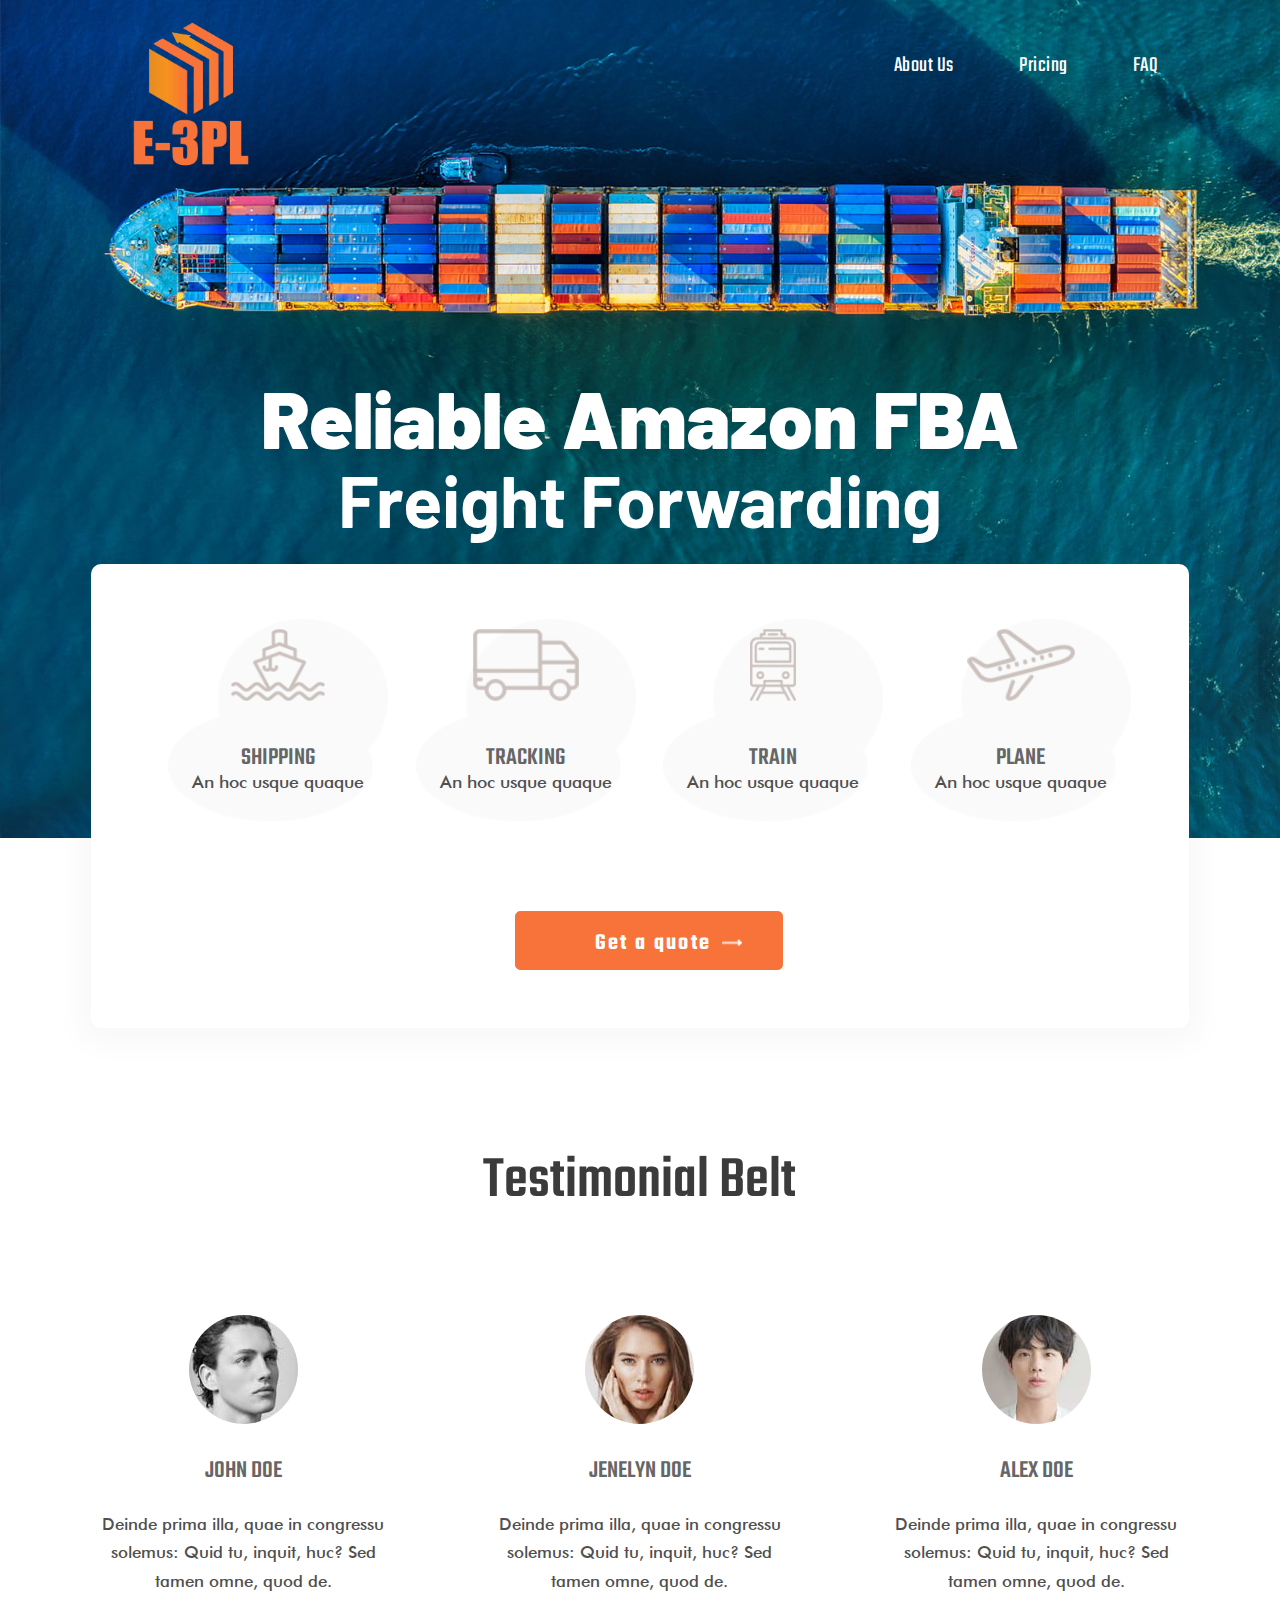
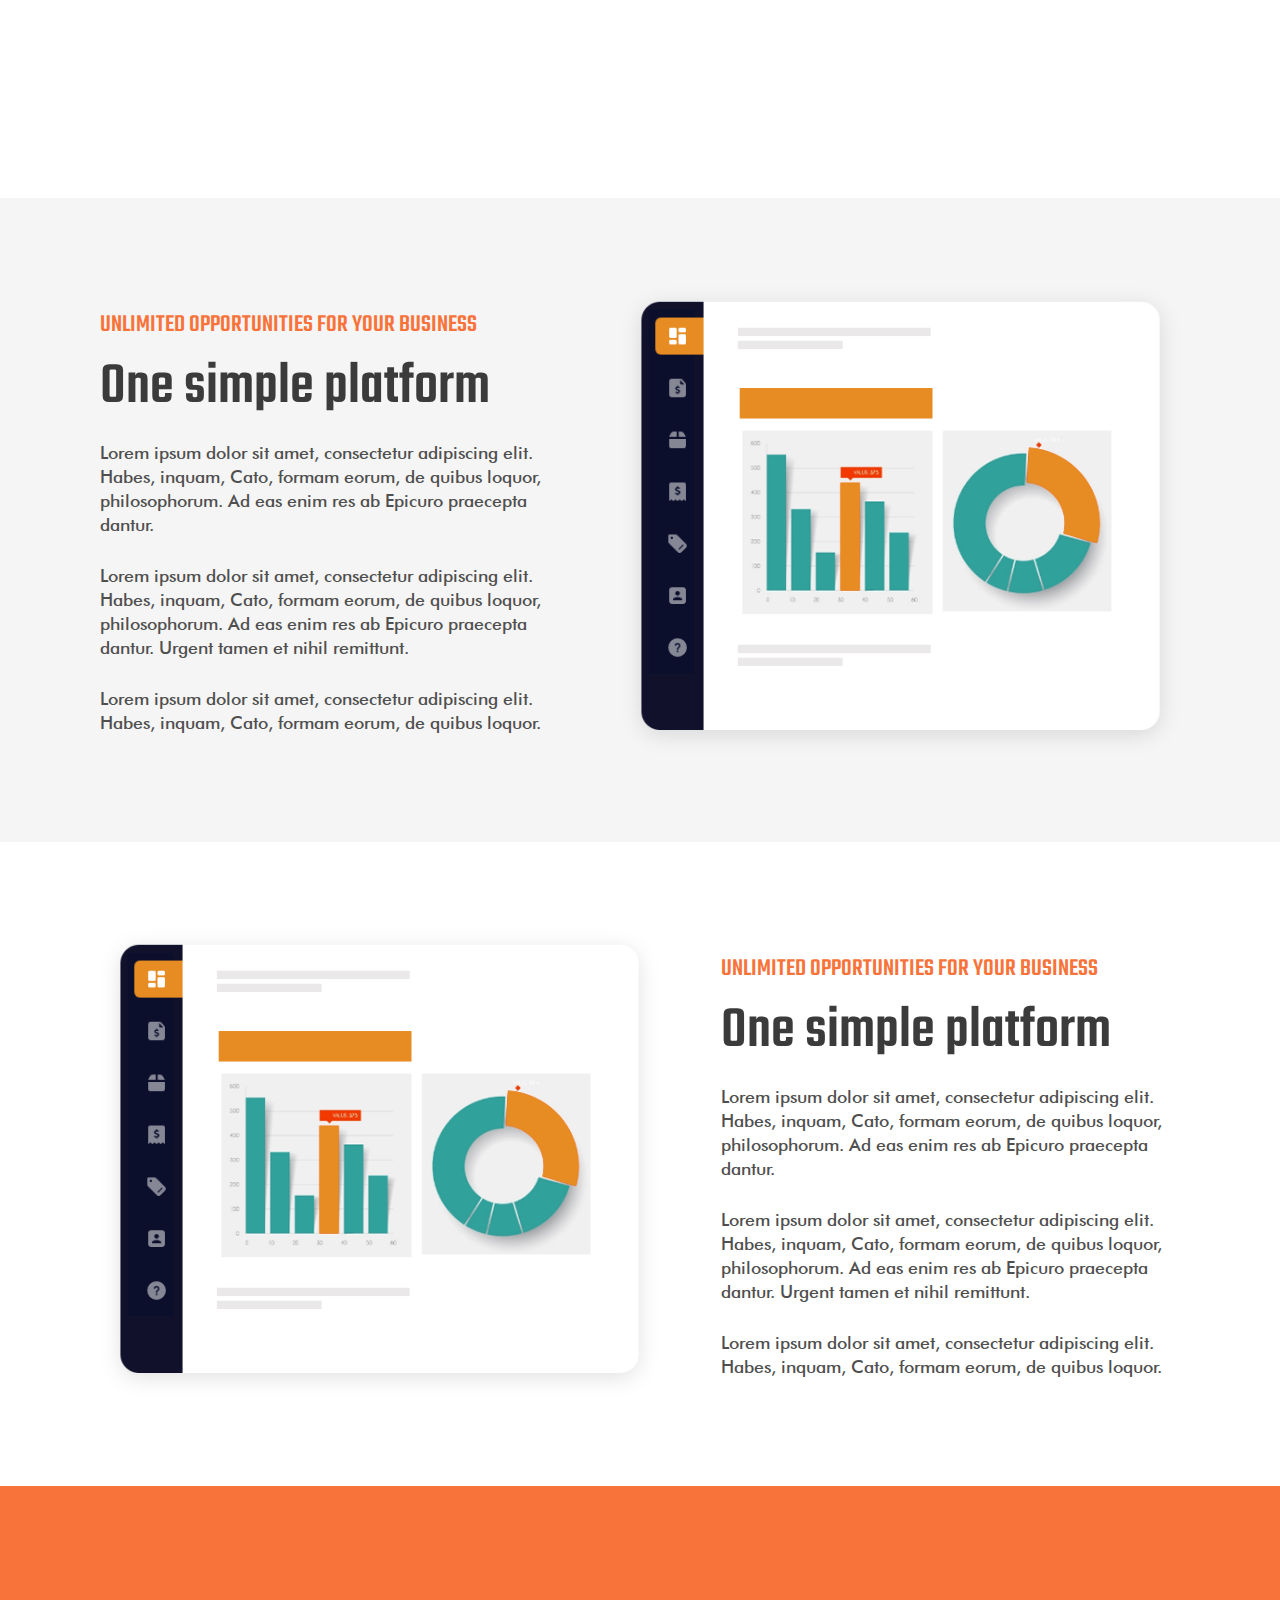
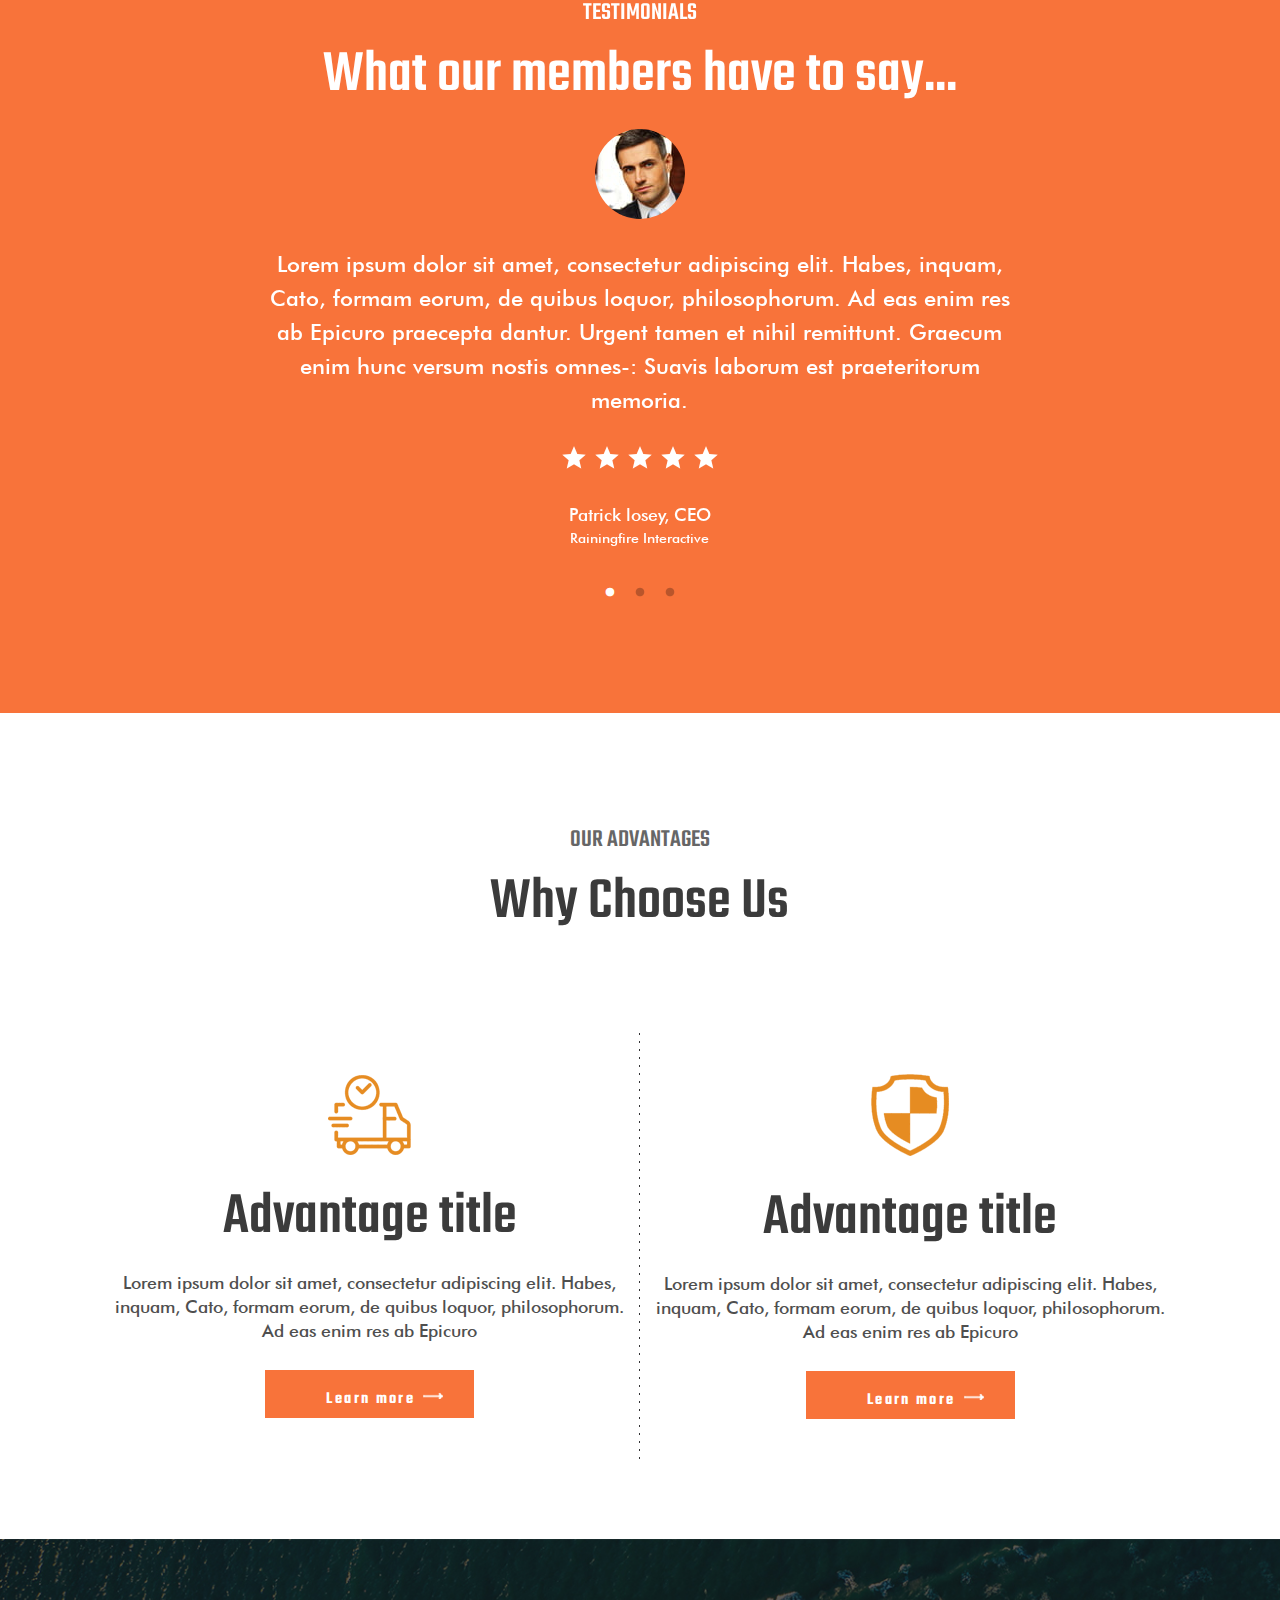
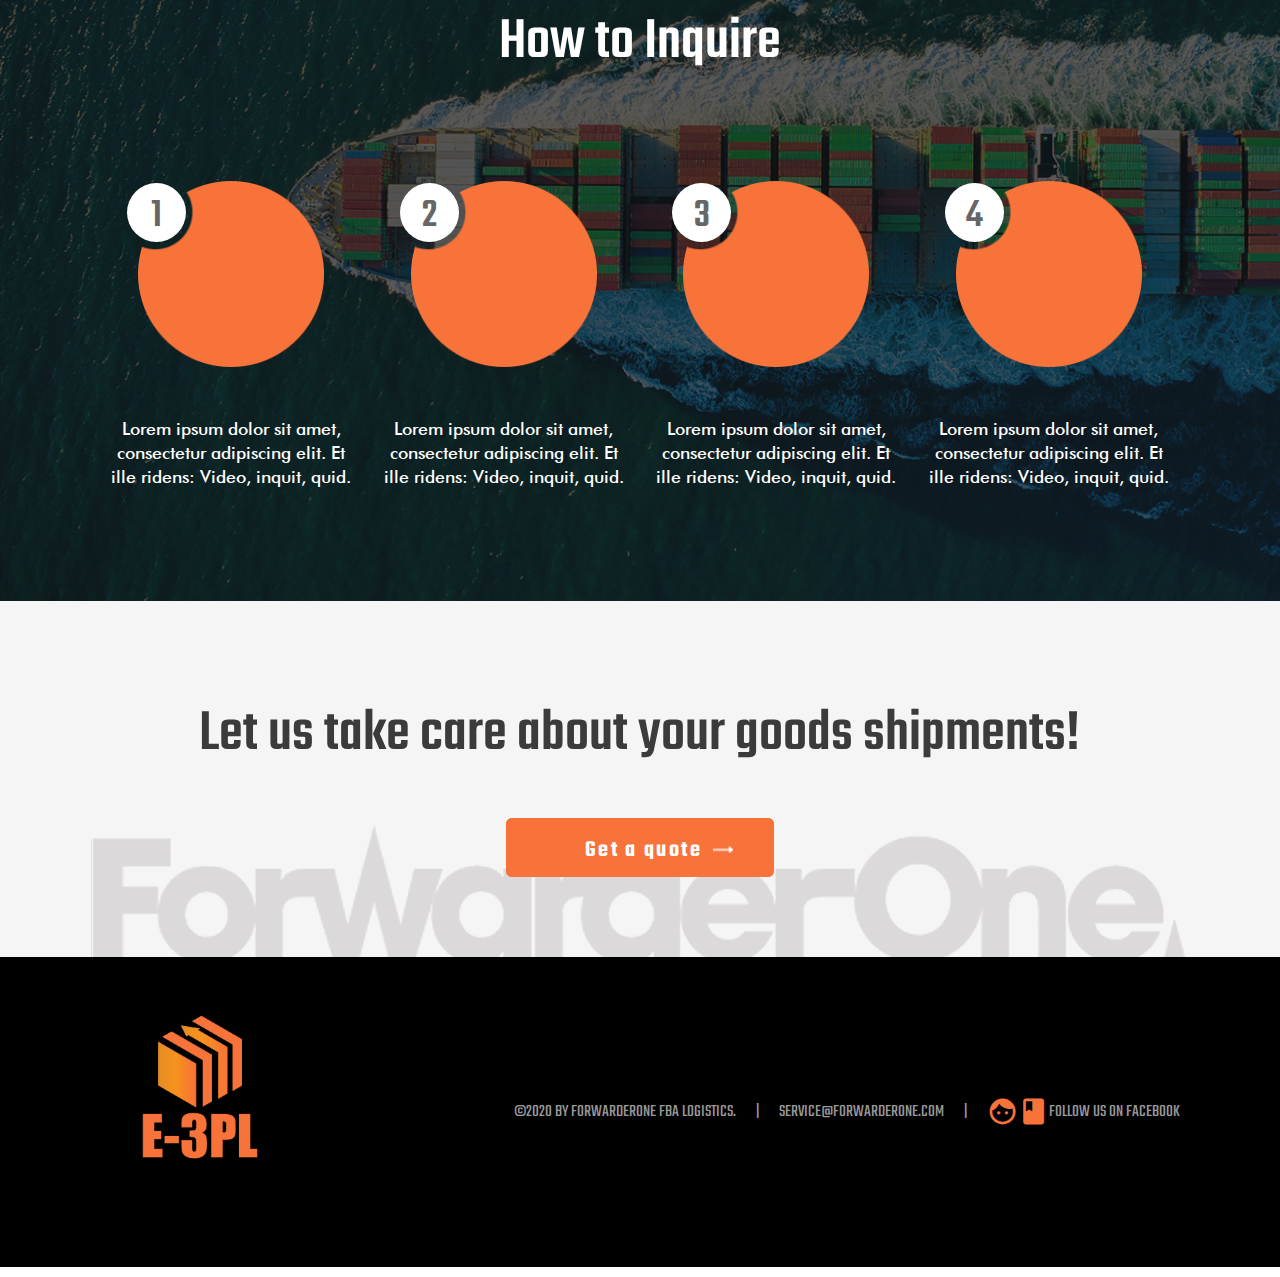
==== 0/index.html @ 767b87f3 "1" ====
<!DOCTYPE html>
<html lang="en">

<head>
    <meta charset="UTF-8">
    <meta http-equiv="X-UA-Compatible" content="IE=edge">
    <meta name="viewport" content="width=device-width, initial-scale=1.0">
    <title>index. Only desktop version</title>
    <link rel="stylesheet" href="css3/style.css">
    <link href="https://fonts.googleapis.com/icon?family=Material+Icons" rel="stylesheet">
    <link rel="stylesheet" type="text/css" href="./slider/slick/slick.css">
    <link rel="stylesheet" type="text/css" href="./slider/slick/slick-theme.css">

</head>

<body class="container">
    <header class="header">
        <img class="header__banner" src="img/header/cameron-venti-1-cq-icr-wfqbi-unsplash-copy.jpg" srcset="img/header/cameron-venti-1-cq-icr-wfqbi-unsplash-copy@2x.jpg 2x,
             img/header/cameron-venti-1-cq-icr-wfqbi-unsplash-copy@3x.jpg 3x">

        <div class="grid header__topmenu">
            <img class="header__logo" src="img/header/LogoE3PL.png"
                srcset="img/header/LogoE3PL@2x.png 2x">
            <nav class="header__topmenu-list">
                <ul>
                    <li><a class="header__topmenu-list_link" href="#">About Us</a></li>
                    <li><a class="header__topmenu-list_link" href="#">Pricing</a></li>
                    <li><a class="header__topmenu-list_link" href="#">FAQ</a></li>
                </ul>
            </nav>
        </div>
        <div class="header__content">
            <p class="header__content-title">
                Reliable Amazon FBA
            </p>
            <p class="header__content-subtitle">
                Freight Forwarding
            </p>
        </div>

    </header>
    <div class="header__footer">
        <div class="header__block">
            <div class="header__block-list">
                <p class="header__block-list-link">
                    <img class="header__block-list-image" src="img/header/layer-24.png"
                        srcset="img/header/layer-24@2x.png 2x,img/header/layer-24@3x.png 3x">
                    <span class="h3">Shipping</span>
                    <span class="text">An hoc usque quaque</span>
                </p>
                <p class="header__block-list-link">
                    <img class="header__block-list-image" src="img/header/layer-28.png"
                        srcset="img/header/layer-28@2x.png 2x,img/header/layer-28@3x.png 3x">
                    <span class="h3">Tracking</span>
                    <span class="text">An hoc usque quaque</span>
                </p>
                <p class="header__block-list-link">
                    <img class="header__block-list-image" src="img/header/layer-37.png"
                        srcset="img/header/layer-37@2x.png 2x,img/header/layer-37@3x.png 3x">
                    <span class="h3">Train</span>
                    <span class="text">An hoc usque quaque</span>
                </p>
                <p class="header__block-list-link">
                    <img class="header__block-list-image" src="img/header/layer-29.png"
                        srcset="img/header/layer-29@2x.png 2x,img/header/layer-29@3x.png 3x">
                    <span class="h3">Plane</span>
                    <span class="text">An hoc usque quaque</span>
                </p>
            </div>
            <a class="button-link" href="request-page.html">Get a quote</a>
        </div>
    </div>
    <main class="grid main">
        <section class="main__people-blocks padding-both-vertical">
            <p class="h2">Testimonial Belt</p>
            <div class="grid">
                <div class="main__blocks ">
                    <div class="main__people-block">
                        <img class="main__people-image" src="img/main/layer-34.jpg"
                            srcset="img/main/layer-34@2x.jpg 2x,    img/main/layer-34@3x.jpg 3x">
                        <p class="h3">JOHN DOE</p>
                        <p class="small-text">
                            Deinde prima illa, quae in congressu solemus: Quid tu, inquit, huc? Sed tamen omne, quod de.
                        </p>
                    </div>
                    <div class="main__people-block ">
                        <img class="main__people-image" src="img/main/layer-36.jpg"
                            srcset="img/main/layer-36@2x.jpg 2x,    img/main/layer-36@3x.jpg 3x">
                        <p class="h3">Jenelyn Doe</p>
                        <p class="small-text">
                            Deinde prima illa, quae in congressu solemus: Quid tu, inquit, huc? Sed tamen omne, quod de.
                        </p>
                    </div>
                    <div class="main__people-block">
                        <img class="main__people-image" src="img/main/layer-35.jpg"
                            srcset="img/main/layer-35@2x.jpg 2x,    img/main/layer-35@3x.jpg 3x">
                        <p class="h3">Alex DOE</p>
                        <p class="small-text">
                            Deinde prima illa, quae in congressu solemus: Quid tu, inquit, huc? Sed tamen omne, quod de.
                        </p>
                    </div>
                </div>
            </div>
        </section>
        <section class="main__description-gray-block padding-both-vertical">
            <div class="grid">
                <div class="main__description-block-right ">
                    <div class="main__description-block">
                        <p class="h3 red">Unlimited opportunities for your business</p>
                        <p class="h2">One simple platform</p>
                        <p class="text text-left">
                            Lorem ipsum dolor sit amet, consectetur adipiscing elit. Habes, inquam, Cato, formam eorum,
                            de quibus loquor, philosophorum. Ad eas enim res ab Epicuro praecepta dantur.
                        </p>
                        <p class="text text-left">
                            Lorem ipsum dolor sit amet, consectetur adipiscing elit. Habes, inquam, Cato, formam eorum,
                            de quibus loquor, philosophorum. Ad eas enim res ab Epicuro praecepta dantur. Urgent tamen
                            et nihil remittunt.
                        </p>
                        <p class="text text-left">
                            Lorem ipsum dolor sit amet, consectetur adipiscing elit. Habes, inquam, Cato, formam eorum,
                            de quibus loquor.
                        </p>
                    </div>
                    <div class="main__image-block-right">
                        <img class="main__description-image" src="img/main/main-description-image.png"
                            srcset="img/main/main-description-image.png 2x,    img/main/main-description-image.png 3x">
                    </div>
                </div>
            </div>
        </section>
        <section class="main__description-white-block padding-both-vertical">
            <div class="grid">
                <div class="main__description-block-left ">
                    <div class="main__image-block-left">
                        <img class="main__description-image" src="img/main/main-description-image.png"
                            srcset="img/main/main-description-image.png 2x,    img/main/main-description-image.png 3x">
                    </div>
                    <div class="main__description-block">
                        <p class="h3 red">Unlimited opportunities for your business</p>
                        <p class="h2">One simple platform</p>
                        <p class="text text-left">
                            Lorem ipsum dolor sit amet, consectetur adipiscing elit. Habes, inquam, Cato, formam eorum,
                            de quibus loquor, philosophorum. Ad eas enim res ab Epicuro praecepta dantur.
                        </p>
                        <p class="text text-left">
                            Lorem ipsum dolor sit amet, consectetur adipiscing elit. Habes, inquam, Cato, formam eorum,
                            de quibus loquor, philosophorum. Ad eas enim res ab Epicuro praecepta dantur. Urgent tamen
                            et nihil remittunt.
                        </p>
                        <p class="text text-left">
                            Lorem ipsum dolor sit amet, consectetur adipiscing elit. Habes, inquam, Cato, formam eorum,
                            de quibus loquor.
                        </p>
                    </div>

                </div>
            </div>
        </section>
        <section class="main__testimonials-block padding-both-vertical">
            <div class="grid">
                <div class="main__testimonials-slider ">
                    <div>
                        <div class="main__testimonials-slider-block">
                            <p class="h3 white">Testimonials</p>
                            <p class="h2 white">What our members have to say...</p>
                            <img class="testimonials-small-image" src="img/main/layer-43.jpg"
                                srcset="img/main/layer-43@2x.jpg 2x,    img/main/layer-43@3x.jpg 3x">
                            <p class="big-text white">
                                Lorem ipsum dolor sit amet, consectetur adipiscing elit. Habes, inquam, Cato, formam
                                eorum,
                                de quibus loquor, philosophorum. Ad eas enim res ab Epicuro praecepta dantur. Urgent
                                tamen
                                et nihil remittunt. Graecum enim hunc versum nostis omnes-: Suavis laborum est
                                praeteritorum
                                memoria.
                            </p>
                            <p class="star">
                                <span class="material-icons">star</span>
                                <span class="material-icons">star</span>
                                <span class="material-icons">star</span>
                                <span class="material-icons">star</span>
                                <span class="material-icons">star</span>
                            </p>
                            <p class="text white bottom-margin-none">Patrick losey, CEO</p>
                            <p class="smaller-text white">Rainingfire Interactive</p>
                        </div>
                    </div>
                    <div>
                        <div class="main__testimonials-slider-block">
                            <p class="h3 white">Testimonials</p>
                            <p class="h2 white">What our members have to say...</p>
                            <img class="testimonials-small-image" src="img/main/layer-43.jpg"
                                srcset="img/main/layer-43@2x.jpg 2x,    img/main/layer-43@3x.jpg 3x">
                            <p class="big-text white">
                                Lorem ipsum dolor sit amet, consectetur adipiscing elit. Habes, inquam, Cato, formam
                                eorum,
                                de quibus loquor, philosophorum. Ad eas enim res ab Epicuro praecepta dantur. Urgent
                                tamen
                                et nihil remittunt. Graecum enim hunc versum nostis omnes-: Suavis laborum est
                                praeteritorum
                                memoria.
                            </p>
                            <p class="star">
                                <span class="material-icons">star</span>
                                <span class="material-icons">star</span>
                                <span class="material-icons">star</span>
                                <span class="material-icons">star</span>
                                <span class="material-icons">star</span>
                            </p>
                            <p class="text white bottom-margin-none">Patrick losey, CEO</p>
                            <p class="smaller-text white">Rainingfire Interactive</p>
                        </div>
                    </div>
                    <div>
                        <div class="main__testimonials-slider-block">
                            <p class="h3 white">Testimonials</p>
                            <p class="h2 white">What our members have to say...</p>
                            <img class="testimonials-small-image" src="img/main/layer-43.jpg"
                                srcset="img/main/layer-43@2x.jpg 2x,    img/main/layer-43@3x.jpg 3x">
                            <p class="big-text white">
                                Lorem ipsum dolor sit amet, consectetur adipiscing elit. Habes, inquam, Cato, formam
                                eorum,
                                de quibus loquor, philosophorum. Ad eas enim res ab Epicuro praecepta dantur. Urgent
                                tamen
                                et nihil remittunt. Graecum enim hunc versum nostis omnes-: Suavis laborum est
                                praeteritorum
                                memoria.
                            </p>
                            <p class="star">
                                <span class="material-icons">star</span>
                                <span class="material-icons">star</span>
                                <span class="material-icons">star</span>
                                <span class="material-icons">star</span>
                                <span class="material-icons">star</span>
                            </p>
                            <p class="text white bottom-margin-none">Patrick losey, CEO</p>
                            <p class="smaller-text white">Rainingfire Interactive</p>
                        </div>
                    </div>

                </div>
            </div>
        </section>
        <section class="main__advantages padding-both-vertical">
            <p class="h3">Our ADvantages</p>
            <p class="h2">Why Choose Us</p>
            <div class="grid">
                <div class="main__advantages-area">
                    <div class="main__advantages-block">
                        <img class="advantages-block-image" src="img/main/layer-59.png"
                            srcset="img/main/layer-59@2x.png 2x, img/main/layer-59@3x.png 3x">
                        <p class="h2">Advantage title</p>
                        <p class="text">
                            Lorem ipsum dolor sit amet, consectetur adipiscing elit. Habes, inquam, Cato, formam eorum,
                            de quibus loquor, philosophorum.
                            Ad eas enim res ab Epicuro
                        </p>
                        <a class="small-button-link" href="request-page.html">Learn more</a>
                    </div>
                    <img class="advantages-block-stripe" src="img/main/layer-45.png"
                        srcset="img/main/layer-45@2x.png 2x, img/main/layer-45@3x.png 3x">
                    <div class="main__advantages-block">
                        <img class="advantages-block-image" src="img/main/layer-60.png"
                            srcset="img/main/layer-60@2x.png 2x, img/main/layer-60@3x.png 3x">
                        <p class="h2">Advantage title</p>
                        <p class="text">
                            Lorem ipsum dolor sit amet, consectetur adipiscing elit. Habes, inquam, Cato, formam eorum,
                            de quibus loquor, philosophorum.
                            Ad eas enim res ab Epicuro
                        </p>
                        <a class="small-button-link" href="request-page.html">Learn more</a>
                    </div>
                </div>
            </div>
        </section>
        <section class="main__inquire inquire-background padding-both-vertical">
            <p class="h2 white">How to Inquire</p>
            <div class="grid">
                <div class="main__inquire-area">
                    <div class="main__inquire-block">
                        <img class="red-circle" src="img/main/red-circle.png"
                            srcset="img/main/red-circle@2x.png 2x,   img/main/red-circle@3x.png 3x">
                        <div class="white-circle">
                            <p class="h3">1</p>
                        </div>
                        <p class="text white">
                            Lorem ipsum dolor sit amet, consectetur adipiscing elit. Et ille ridens: Video, inquit,
                            quid.
                        </p>
                    </div>
                    <div class="main__inquire-block">
                        <img class="red-circle" src="img/main/red-circle.png"
                            srcset="img/main/red-circle@2x.png 2x,   img/main/red-circle@3x.png 3x">
                        <div class="white-circle">
                            <p class="h3">2</p>
                        </div>
                        <p class="text white">
                            Lorem ipsum dolor sit amet, consectetur adipiscing elit. Et ille ridens: Video, inquit,
                            quid.
                        </p>
                    </div>
                    <div class="main__inquire-block">
                        <img class="red-circle" src="img/main/red-circle.png"
                            srcset="img/main/red-circle@2x.png 2x,   img/main/red-circle@3x.png 3x">
                        <div class="white-circle">
                            <p class="h3">3</p>
                        </div>
                        <p class="text white">
                            Lorem ipsum dolor sit amet, consectetur adipiscing elit. Et ille ridens: Video, inquit,
                            quid.
                        </p>
                    </div>
                    <div class="main__inquire-block">
                        <img class="red-circle" src="img/main/red-circle.png"
                            srcset="img/main/red-circle@2x.png 2x,   img/main/red-circle@3x.png 3x">
                        <div class="white-circle">
                            <p class="h3">4</p>
                        </div>
                        <p class="text white">
                            Lorem ipsum dolor sit amet, consectetur adipiscing elit. Et ille ridens: Video, inquit,
                            quid.
                        </p>
                    </div>

                </div>
            </div>

        </section>
        <section class="main__care">
            <div class="grid">
                <div class="main__care-area">
                    <p class="h2">Let us take care about your goods shipments!</p>
                    <a class="button-link margin-top" href="request-page.html">Get a quote</a>
                    <img class="big-logo" src="img/big-logo.png"
                        srcset="img/big-logo@2x.png 2x,   img/big-logo@3x.png 3x">
                </div>
            </div>
        </section>

    </main>
    <footer class="footer padding-both-vertical">
        <div class="grid">
            <div class="footer__area">
                <img class="header__logo" src="img/header/LogoE3PL.png"
                srcset="img/header/LogoE3PL@2x.png 2x">
                <div class="row-between">
                    <p class="text-upper stripe"> ©2020 by ForwarderOne FBA Logistics. </p>
                    <p class="text-upper stripe"> Service@ForwarderOne.com </p>
                    <p class="text-upper ">
                        <span class="material-icons">facebook</span>
                        follow us on facebook
                    </p>

                </div>

            </div>
        </div>
    </footer>
    <script src="https://code.jquery.com/jquery-2.2.0.min.js" type="text/javascript"></script>
    <script src="./slider/slick/slick.js" type="text/javascript" charset="utf-8"></script>
    <script>


        $('.main__testimonials-slider').slick({

            dots: true,
            infinite: true,
            speed: 300,
            slidesToShow: 1,
            slideToScroll: 1,
            centerMode: true,
            variableWidth: true
        });
    </script>
</body>

</html>
---- 0/css3/style.css ----
@import './vars.css';
@import './base.css';
@import './button.css';
@import './header/header.css';
@import './main/main.css';
@import './footer/footer.css';
@import './breakpoints.css';


@import url('https://fonts.googleapis.com/css2?family=Teko:wght@300;400;500;600;700&display=swap');
@import url('https://fonts.googleapis.com/css2?family=Barlow:wght@200;300;400;500;600;700;800;900&family=Teko:wght@300;400;500;600;700&display=swap');
@font-face {
    font-family: Futura;
    src: url('../fonts/futura-md-bt-cufonfonts/futuram.ttf');
}
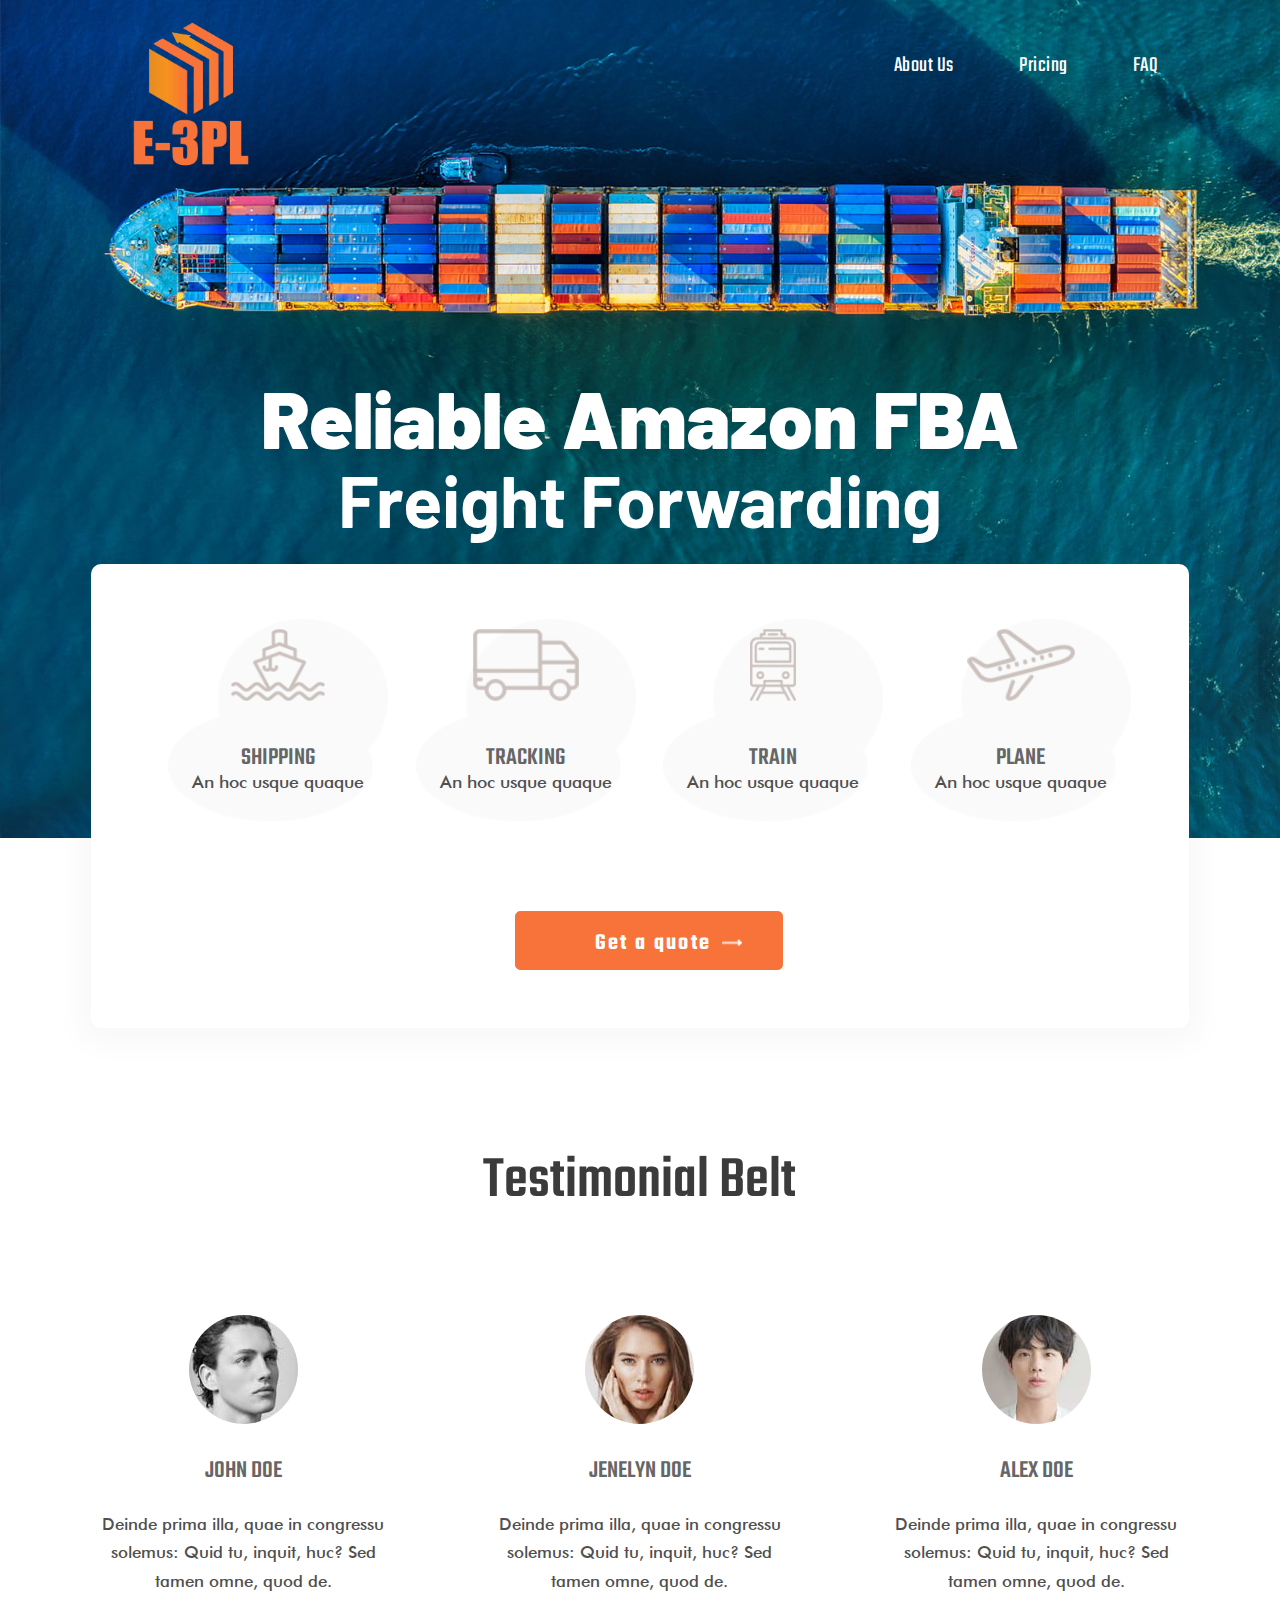
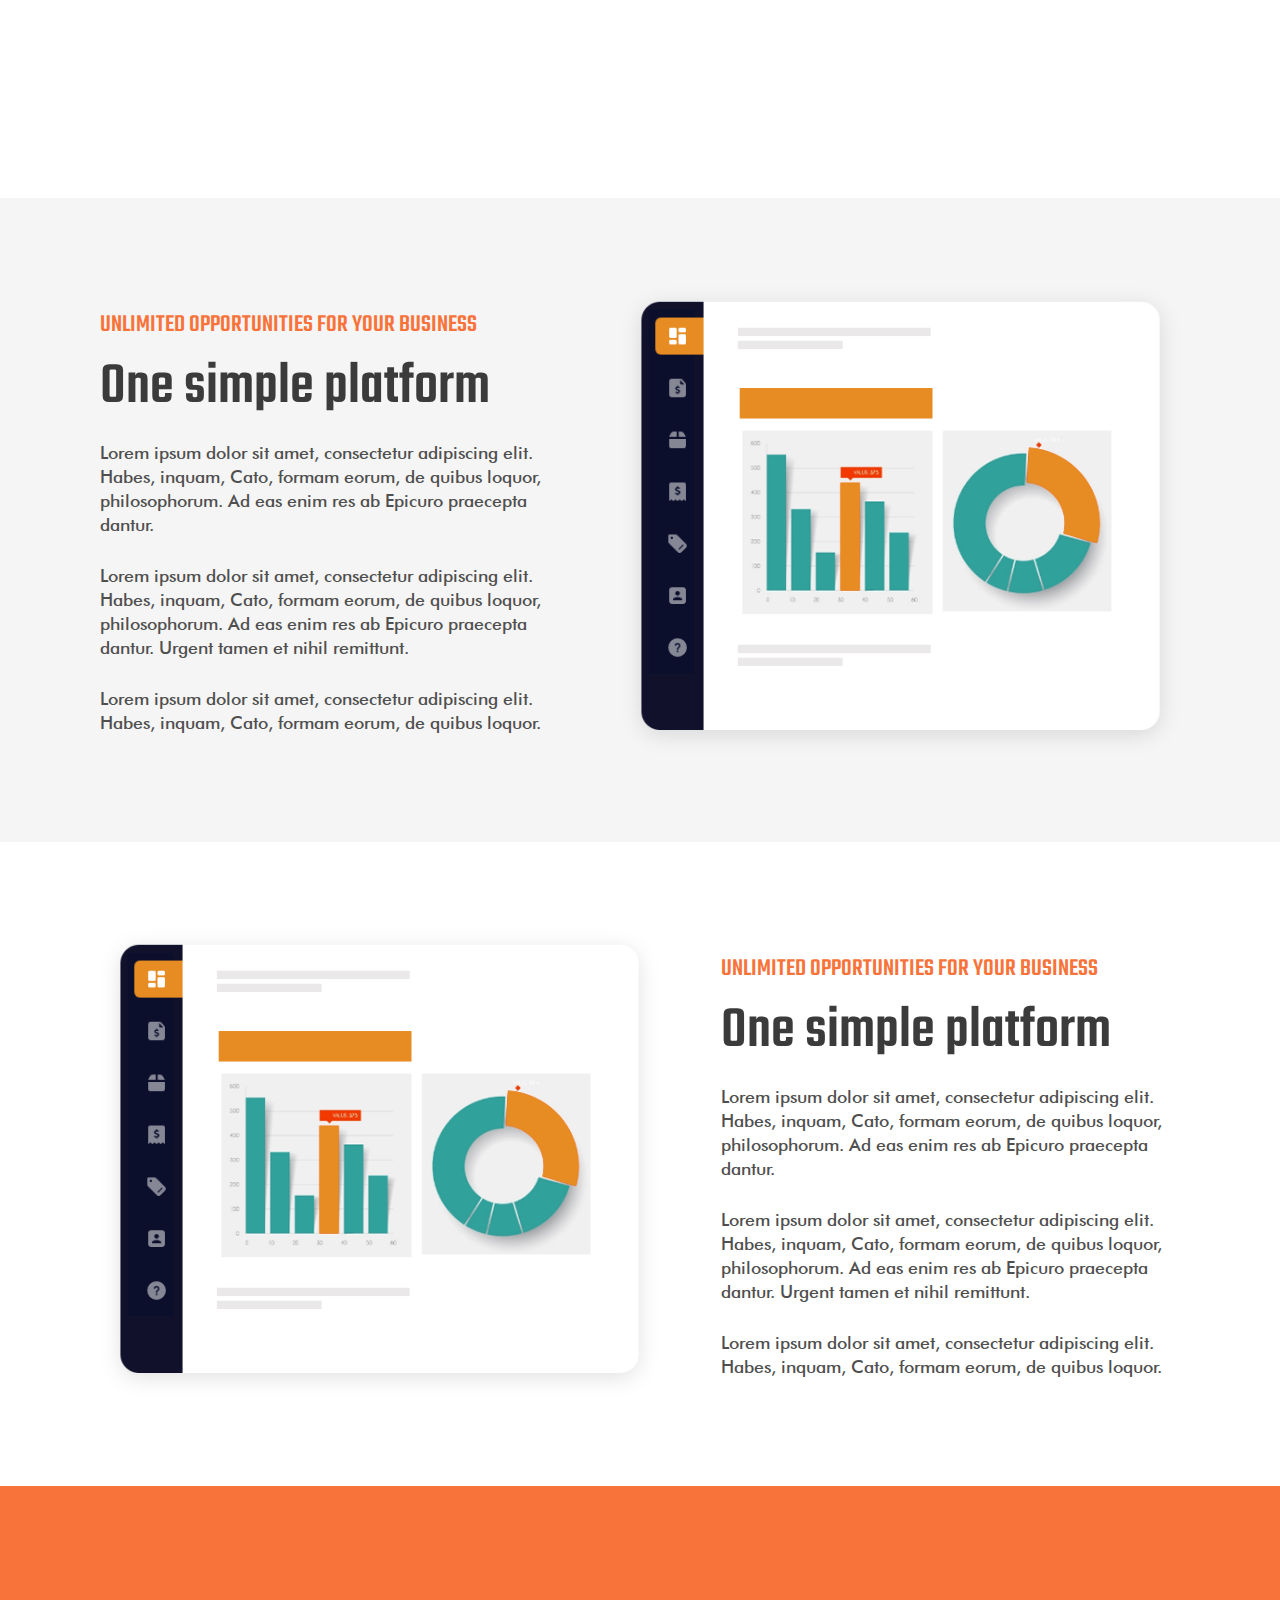
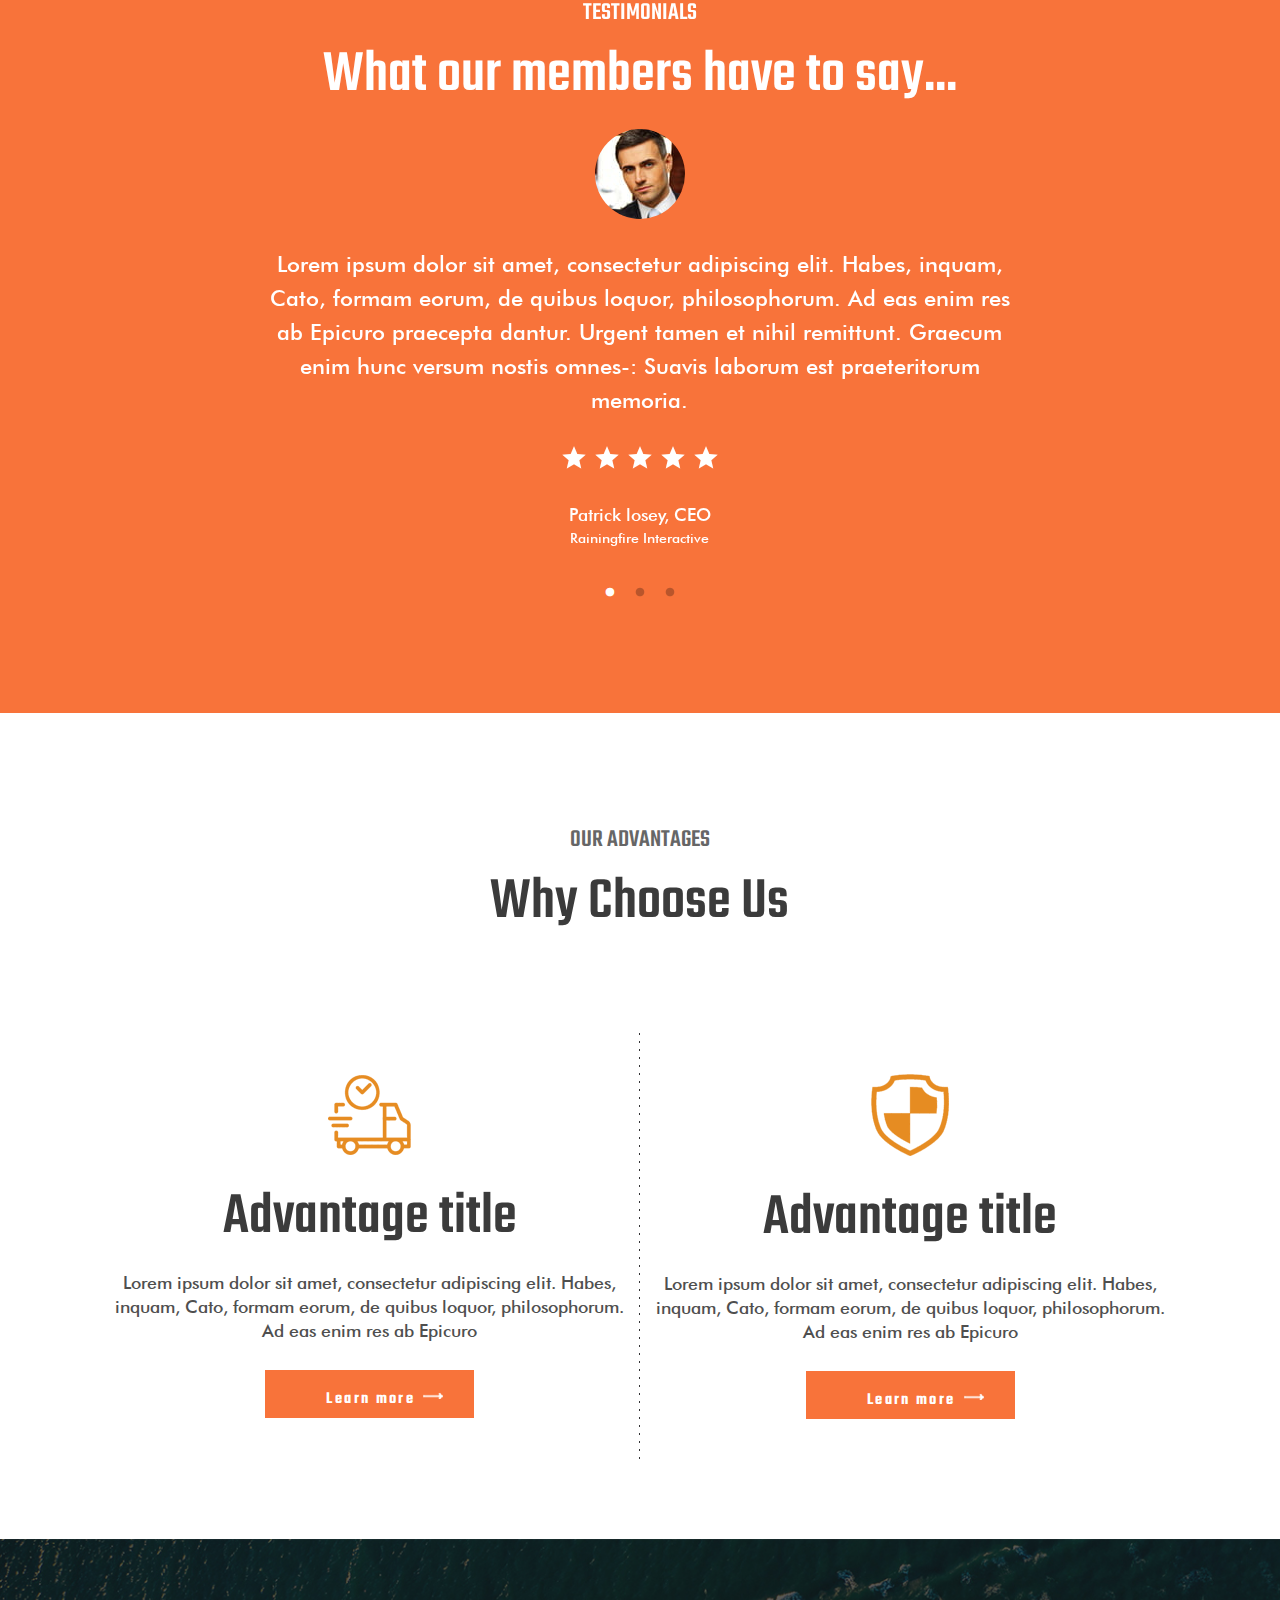
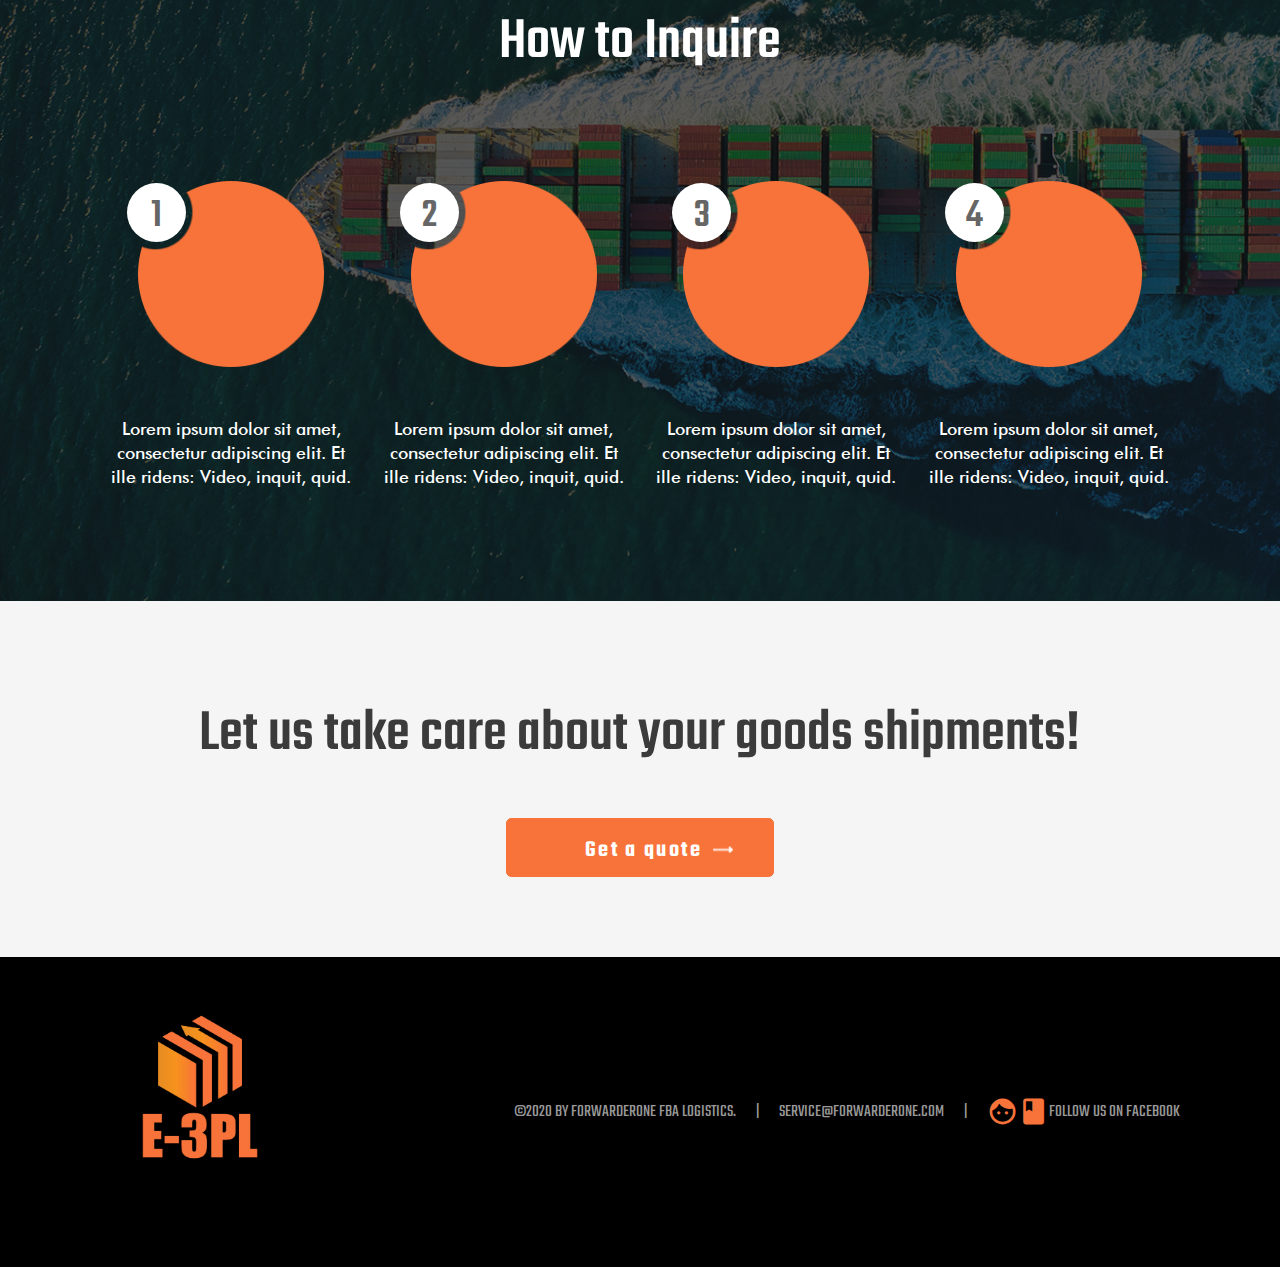
==== commit ebb4f19a: "1" ====
--- a/0/index.html
+++ b/0/index.html
@@ -332,8 +332,7 @@
                 <div class="main__care-area">
                     <p class="h2">Let us take care about your goods shipments!</p>
                     <a class="button-link margin-top" href="request-page.html">Get a quote</a>
-                    <img class="big-logo" src="img/big-logo.png"
-                        srcset="img/big-logo@2x.png 2x,   img/big-logo@3x.png 3x">
+                    
                 </div>
             </div>
         </section>
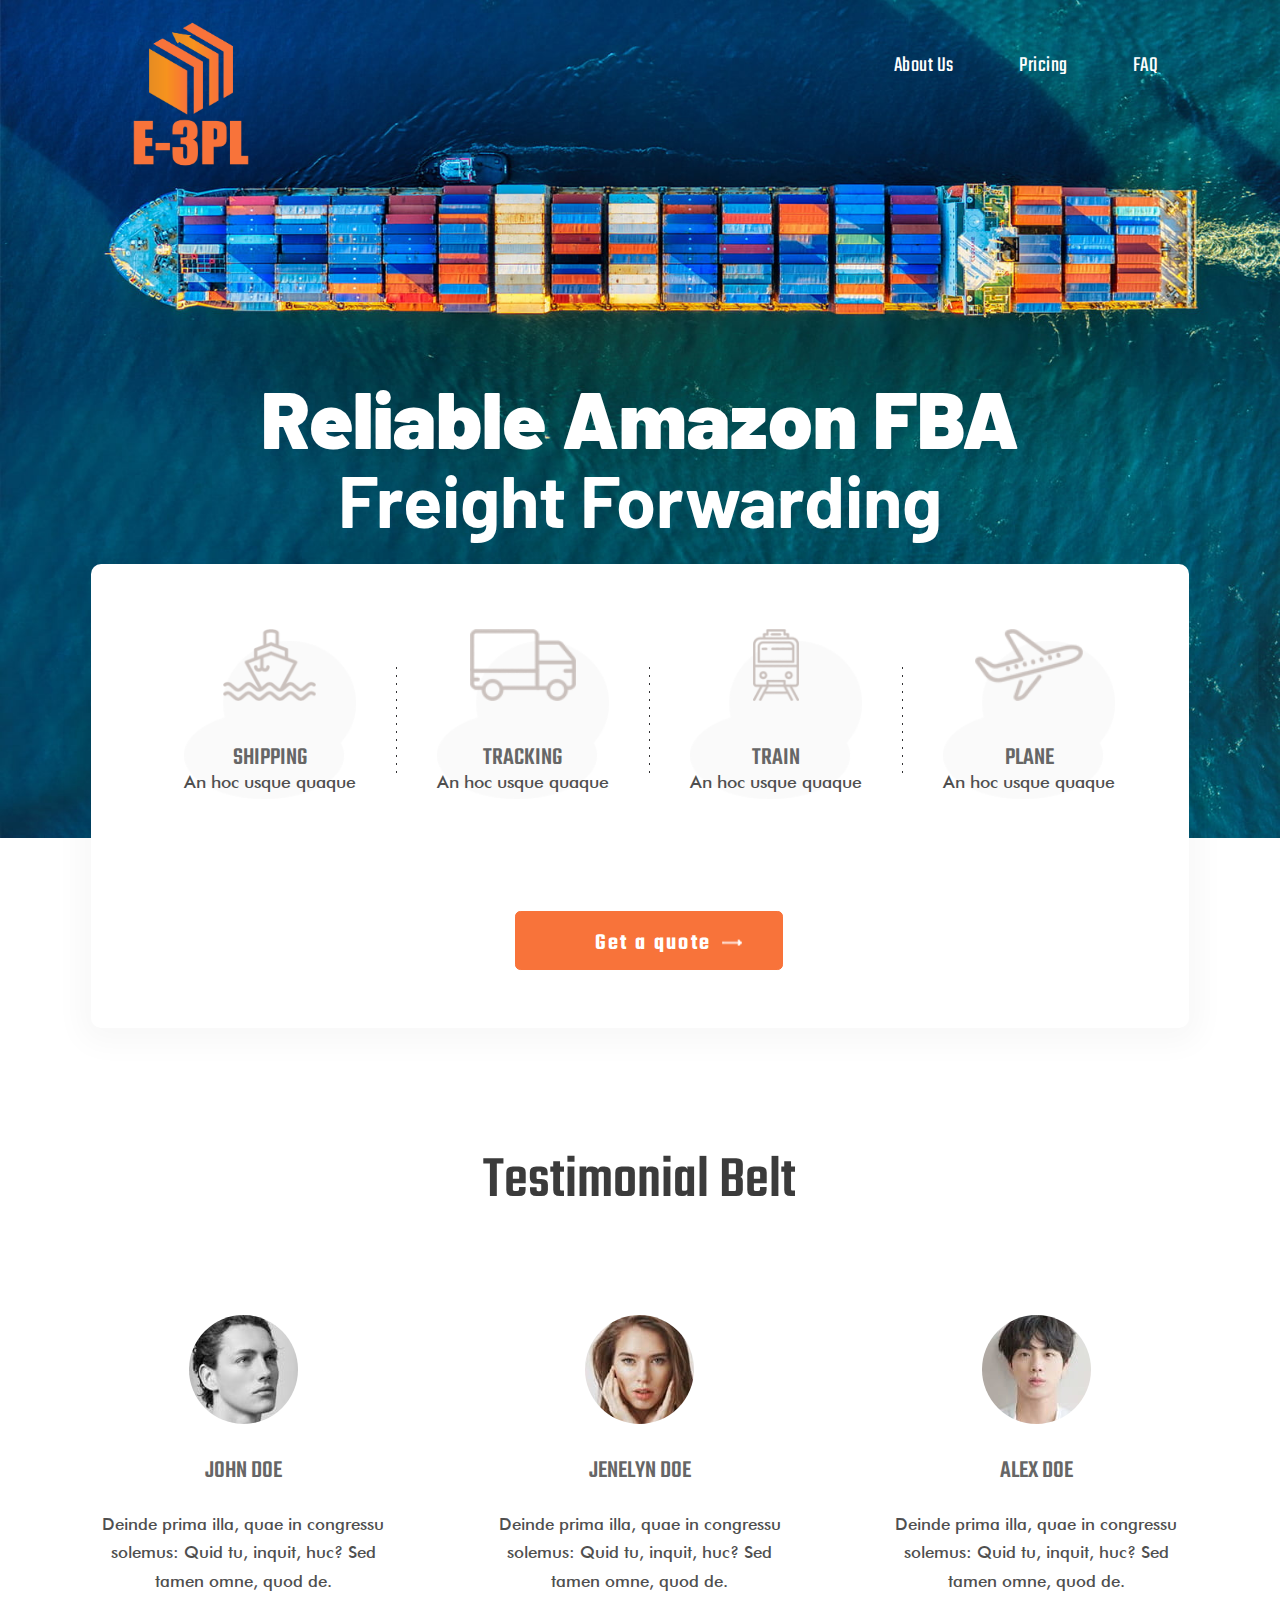
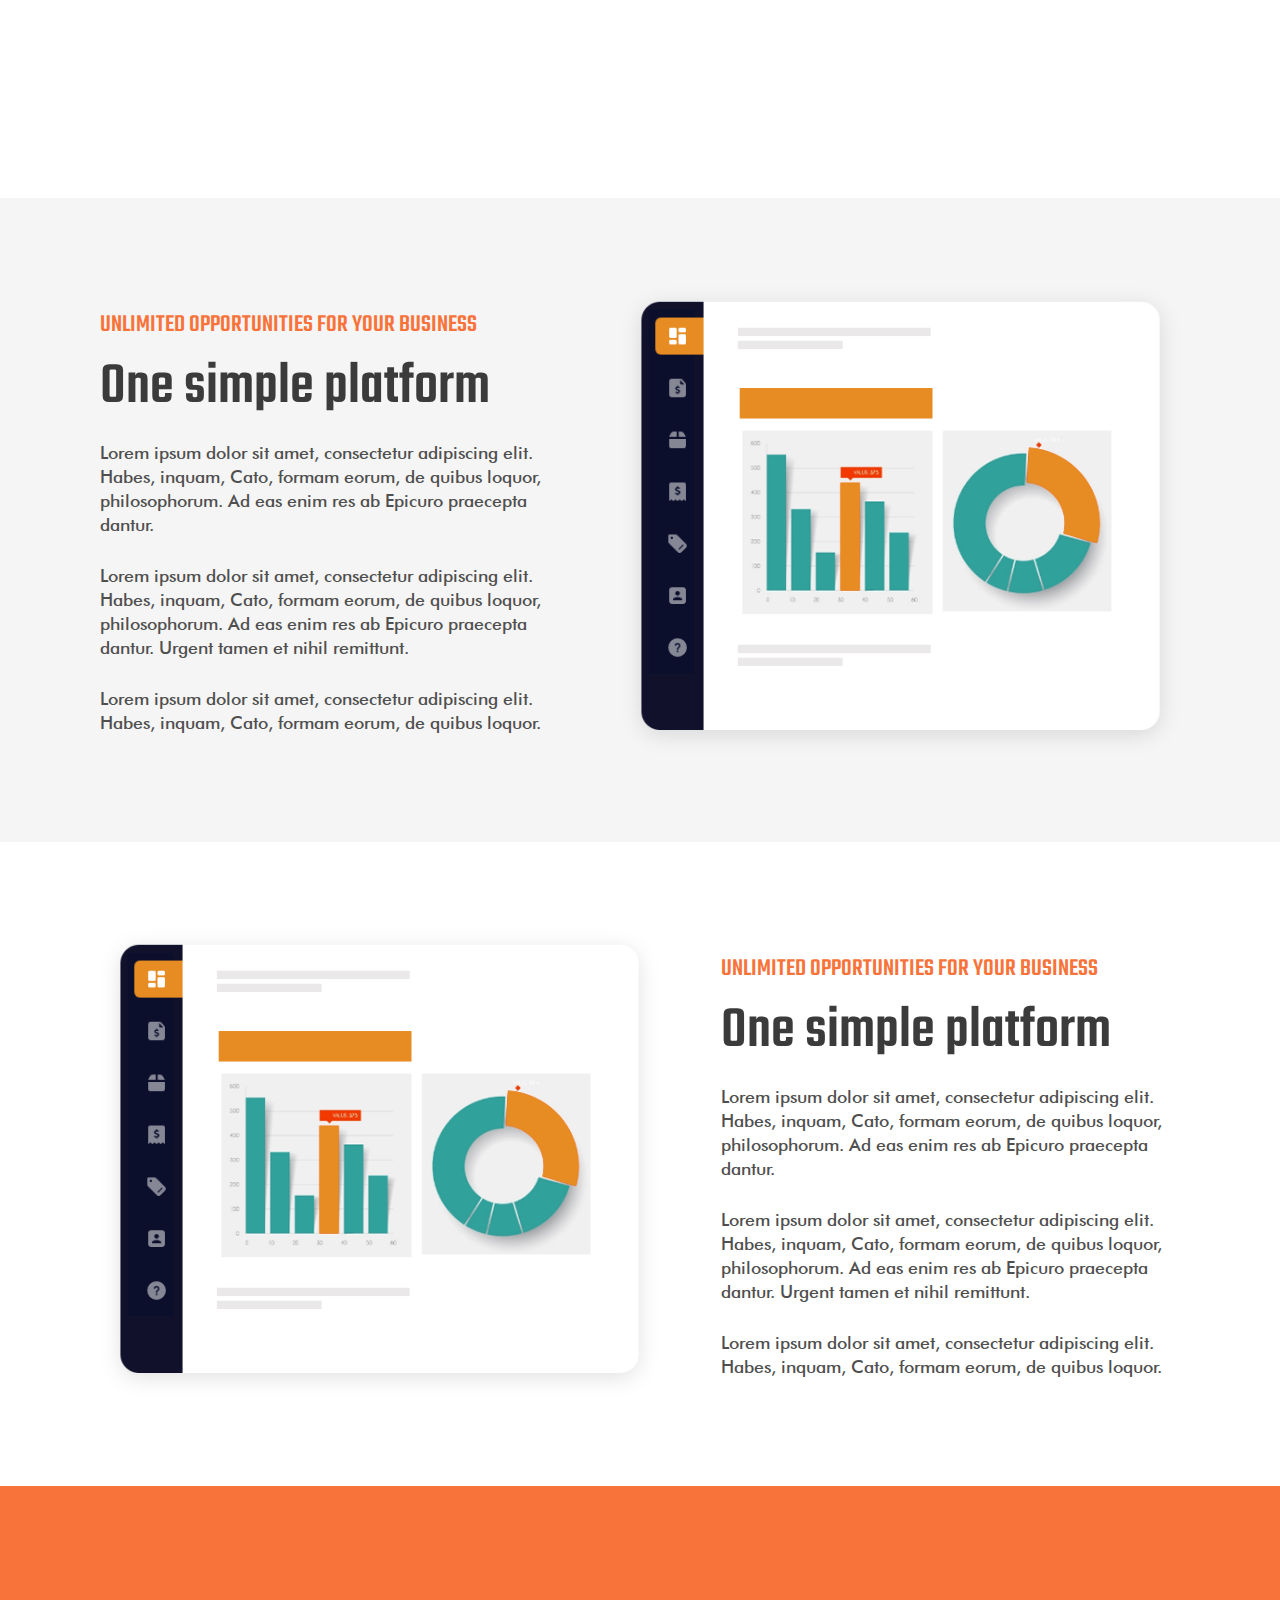
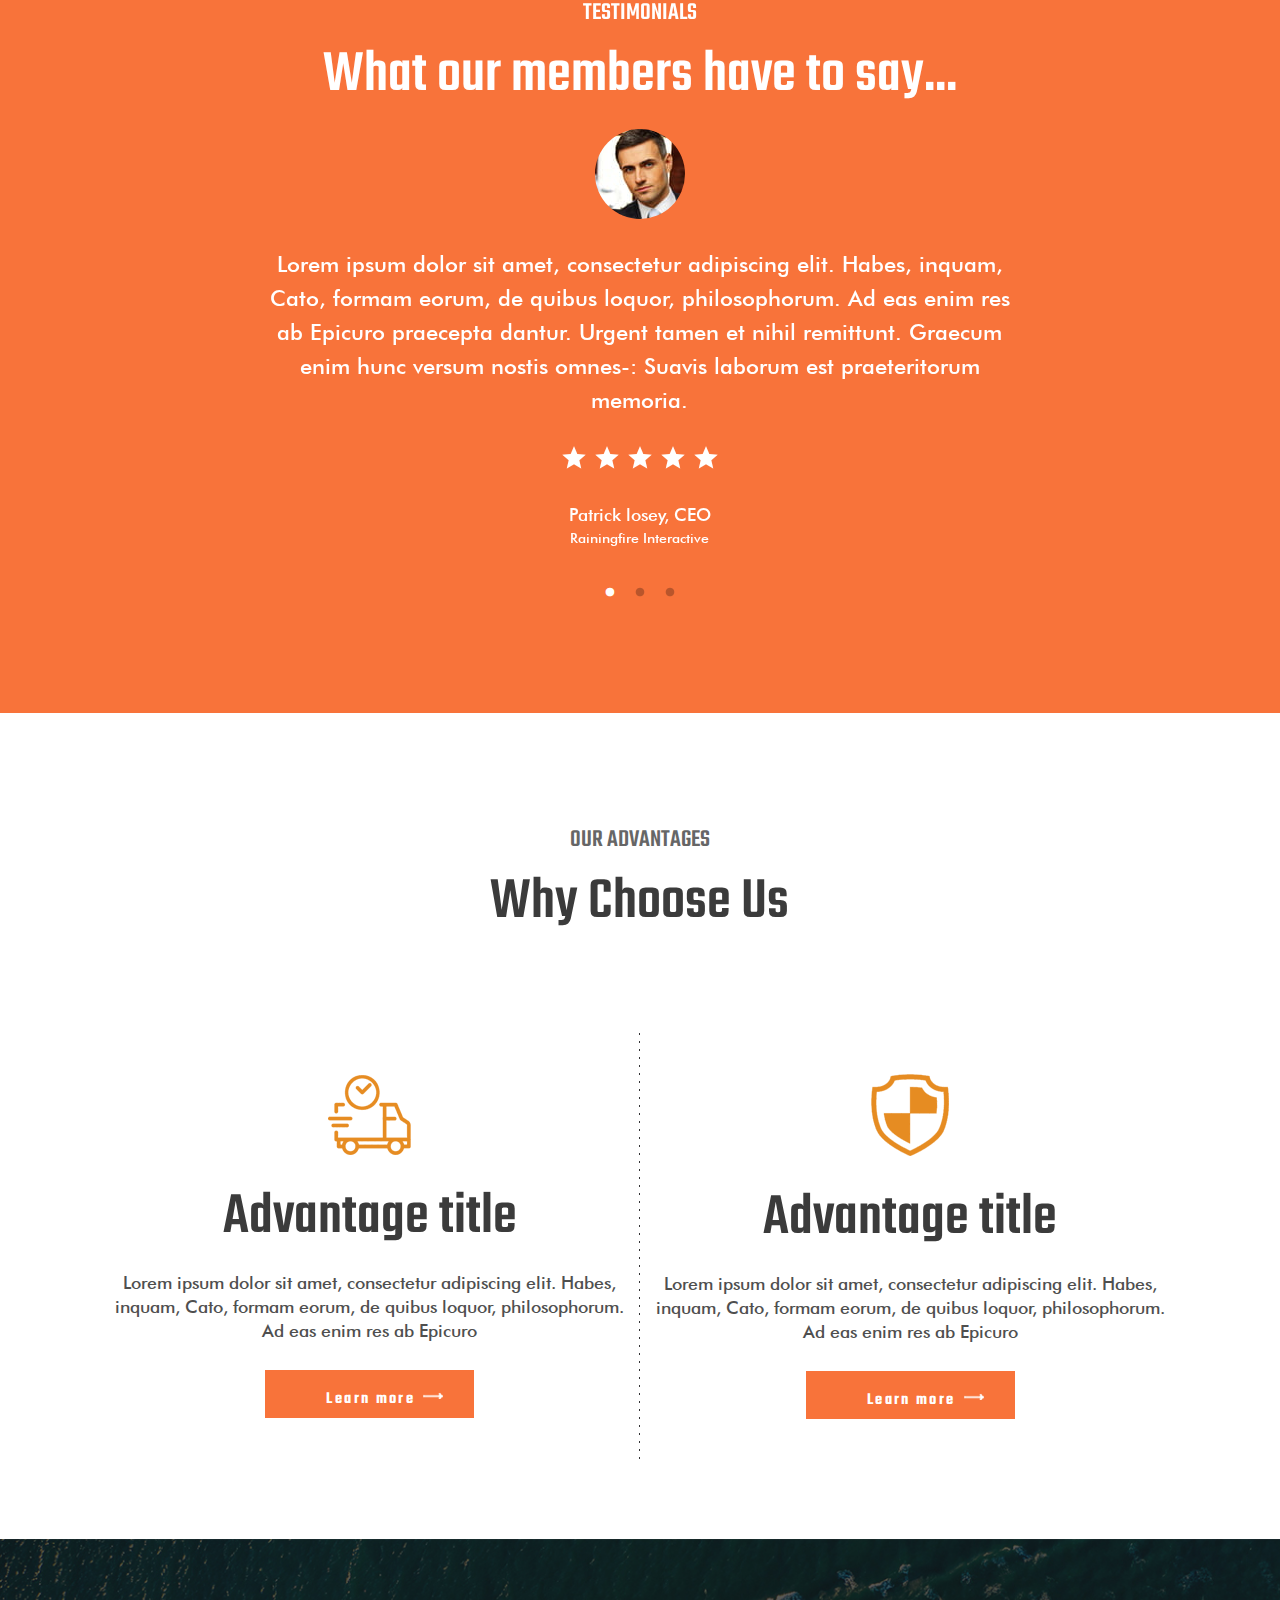
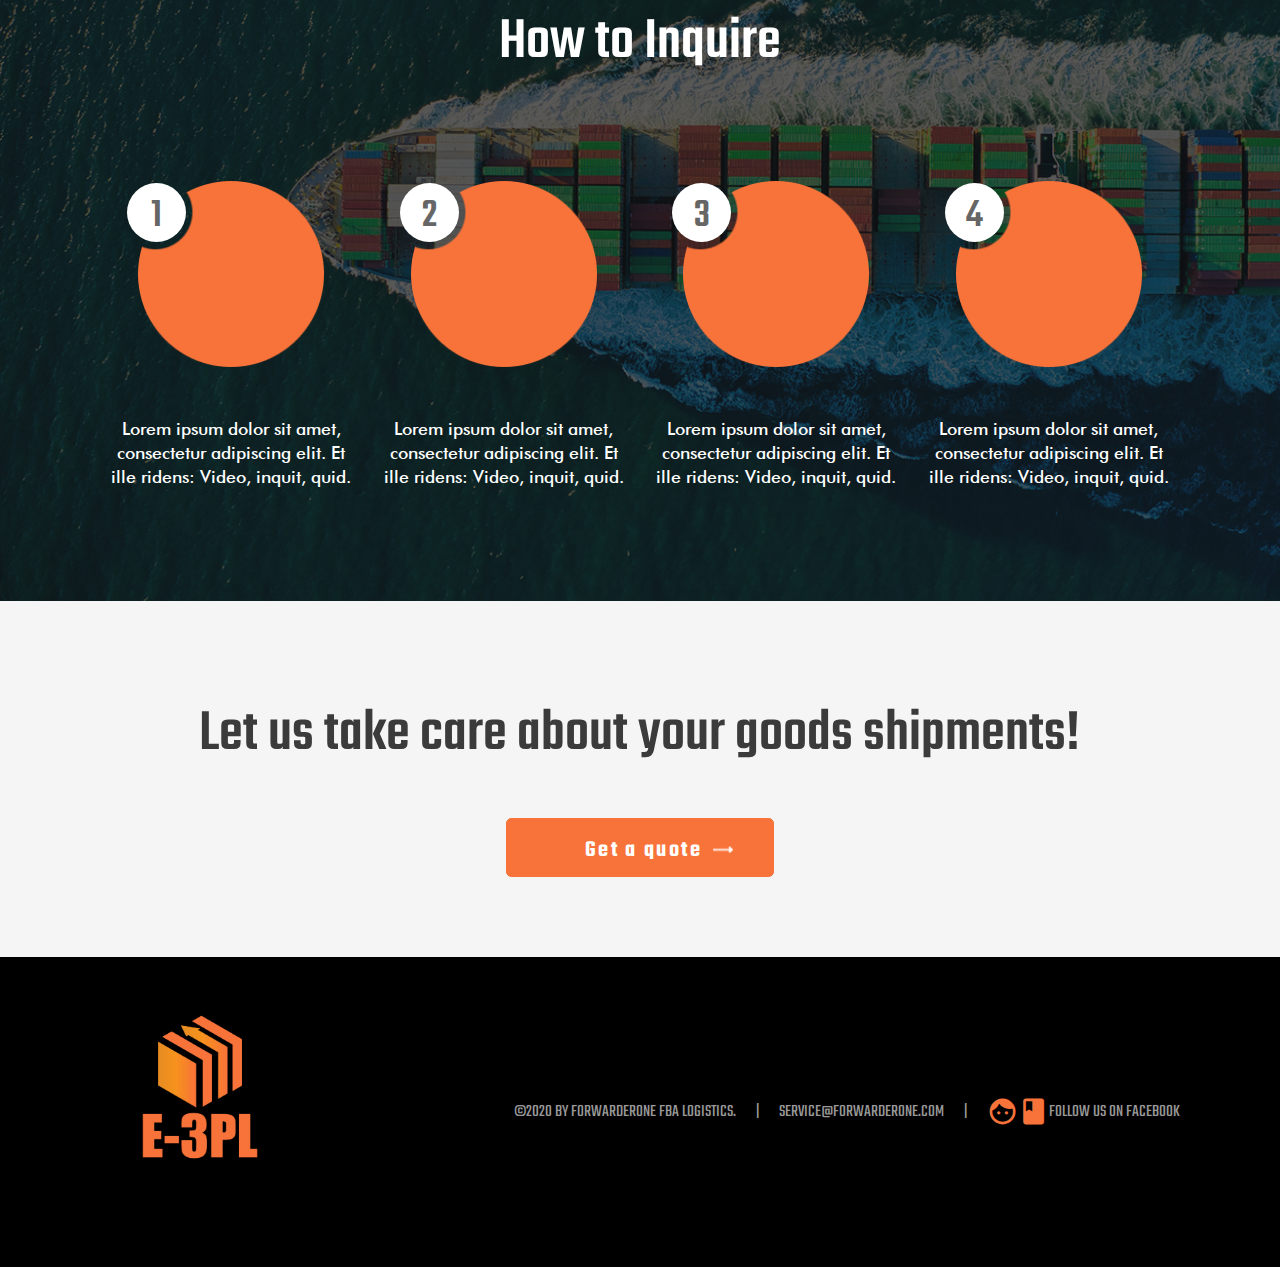
==== commit 1471c9f5: "1" ====
--- a/0/index.html
+++ b/0/index.html
@@ -47,19 +47,19 @@
                         srcset="img/header/layer-24@2x.png 2x,img/header/layer-24@3x.png 3x">
                     <span class="h3">Shipping</span>
                     <span class="text">An hoc usque quaque</span>
-                </p>
+                </p><img class="" src="img/header/layer-38.png">
                 <p class="header__block-list-link">
                     <img class="header__block-list-image" src="img/header/layer-28.png"
                         srcset="img/header/layer-28@2x.png 2x,img/header/layer-28@3x.png 3x">
                     <span class="h3">Tracking</span>
                     <span class="text">An hoc usque quaque</span>
-                </p>
+                </p><img class="" src="img/header/layer-38.png">
                 <p class="header__block-list-link">
                     <img class="header__block-list-image" src="img/header/layer-37.png"
                         srcset="img/header/layer-37@2x.png 2x,img/header/layer-37@3x.png 3x">
                     <span class="h3">Train</span>
                     <span class="text">An hoc usque quaque</span>
-                </p>
+                </p><img class="" src="img/header/layer-38.png">
                 <p class="header__block-list-link">
                     <img class="header__block-list-image" src="img/header/layer-29.png"
                         srcset="img/header/layer-29@2x.png 2x,img/header/layer-29@3x.png 3x">
